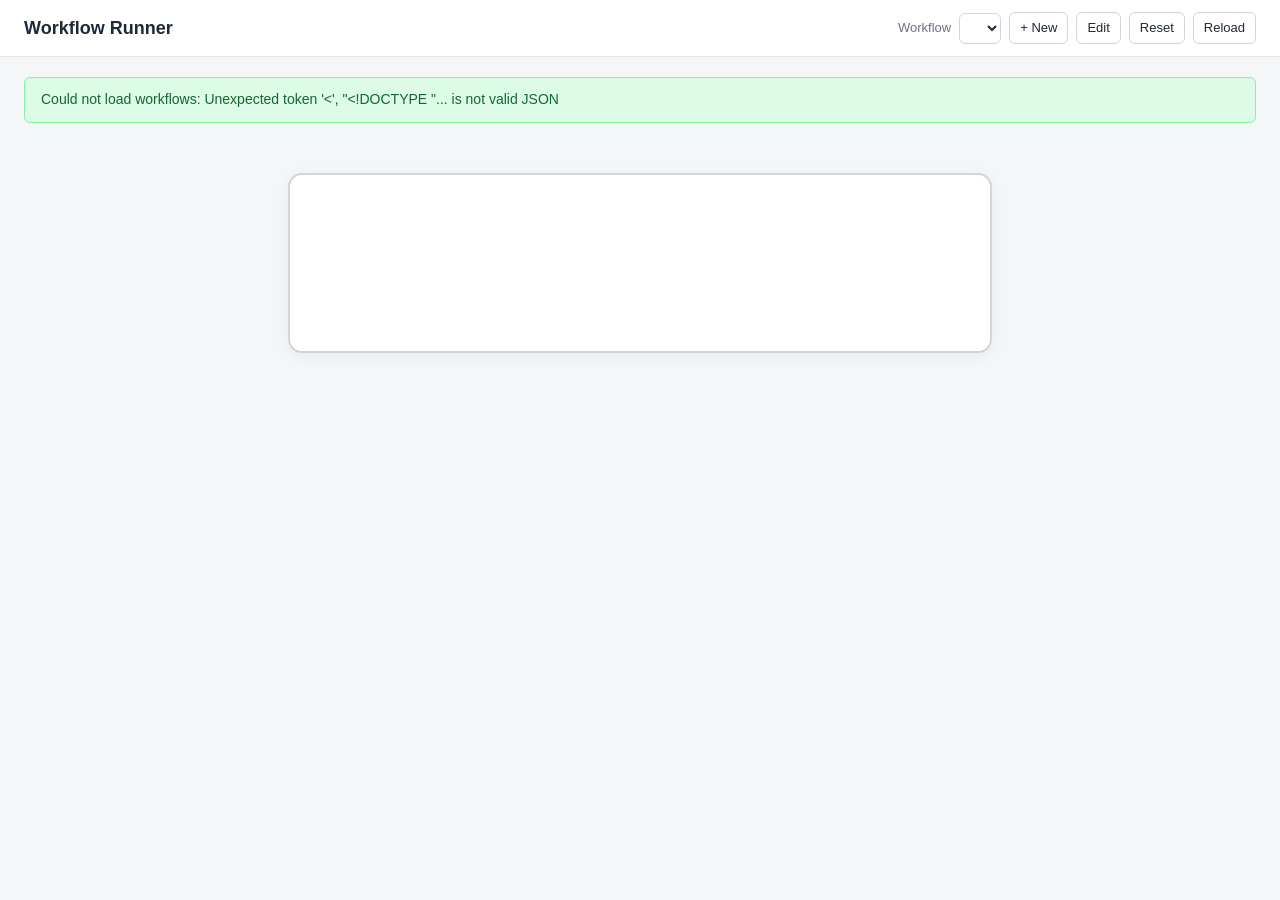
==== public/index.html @ 015e39e6 "Canvas: zoom slider in toolbar Adds a zoom widget to the canvas toolbar: − / slider / + / 100% reset" ====
<!DOCTYPE html>
<html lang="en">
<head>
  <meta charset="UTF-8">
  <meta name="viewport" content="width=device-width, initial-scale=1.0">
  <title>Workflow Runner</title>
  <link rel="stylesheet" href="styles.css">
</head>
<body>
  <header>
    <h1>Workflow Runner</h1>
    <div class="controls">
      <label for="wf-select">Workflow</label>
      <select id="wf-select" aria-label="Select workflow"></select>
      <button id="new-btn"     type="button" title="Create a new blank workflow">+ New</button>
      <button id="edit-btn"    type="button" title="Edit this workflow">Edit</button>
      <button id="reset-btn"   type="button" title="Reset progress for this workflow">Reset</button>
      <button id="reload-btn"  type="button" title="Re-read workflow files from disk">Reload</button>
    </div>
  </header>

  <main>
    <section id="status-bar"   class="status-bar hidden"   role="status"></section>
    <section id="errors-bar"   class="errors-bar hidden"   role="alert"></section>
    <section id="warnings-bar" class="warnings-bar hidden"></section>

    <!-- Run view: single-card "flashcard" UI -->
    <section id="run-view">
      <div class="run-shell">
        <div id="run-title" class="run-title"></div>
        <div id="run-trail" class="run-trail"></div>
        <div id="flashcard" class="flashcard"></div>
        <div id="run-progress" class="run-progress"></div>
      </div>
    </section>

    <!-- Edit view -->
    <section id="edit-view" class="hidden">
      <div class="edit-split">
        <div class="edit-pane">
          <div class="edit-pane-head">
            <strong>Editor</strong>
            <div class="tabs" role="tablist">
              <button id="ed-tab-canvas" type="button" class="tab active" role="tab">Canvas</button>
              <button id="ed-tab-form"   type="button" class="tab"        role="tab">Form</button>
              <button id="ed-tab-json"   type="button" class="tab"        role="tab">Raw JSON</button>
            </div>
          </div>

          <!-- Canvas tab -->
          <div id="ed-canvas" class="ed-canvas">
            <div class="canvas-meta">
              <label class="ed-field">
                <span class="ed-label">ID</span>
                <input id="ed-id-canvas" type="text" autocomplete="off" spellcheck="false" placeholder="my-workflow">
              </label>
              <label class="ed-field">
                <span class="ed-label">Title</span>
                <input id="ed-title-canvas" type="text" autocomplete="off" placeholder="My Workflow">
              </label>
            </div>
            <div class="canvas-toolbar">
              <button class="palette-btn" data-shape="action"  type="button">
                <span class="shape-icon-mini sm-action"></span> Action
              </button>
              <button class="palette-btn" data-shape="decision" type="button">
                <span class="shape-icon-mini sm-decision"></span> Decision
              </button>
              <button class="palette-btn" data-shape="wait" type="button">
                <span class="shape-icon-mini sm-wait"></span> Wait
              </button>
              <span class="toolbar-spacer"></span>
              <span class="toolbar-hint">Drag to move • drag <strong>+</strong> to another shape to connect</span>
              <div class="canvas-zoom">
                <button id="canvas-zoom-out" class="zoom-step" type="button" title="Zoom out">−</button>
                <input id="canvas-zoom" type="range" min="25" max="200" step="5" value="100" aria-label="Zoom">
                <button id="canvas-zoom-in"  class="zoom-step" type="button" title="Zoom in">+</button>
                <button id="canvas-zoom-reset" class="zoom-pct" type="button" title="Reset to 100%">100%</button>
              </div>
            </div>
            <div class="canvas-viewport">
              <svg id="canvas-svg" class="canvas-svg" tabindex="0">
                <defs>
                  <marker id="cv-arrow" markerWidth="10" markerHeight="10" refX="8" refY="3" orient="auto">
                    <path d="M0,0 L0,6 L9,3 z" fill="#6b7280"/>
                  </marker>
                </defs>
              </svg>
            </div>
            <div id="canvas-validation" class="ed-validation canvas-validation"></div>
          </div>

          <!-- Form tab -->
          <div id="ed-form" class="ed-form hidden">
            <div class="ed-meta">
              <label class="ed-field">
                <span class="ed-label">ID</span>
                <input id="ed-id" type="text" autocomplete="off" spellcheck="false" placeholder="my-workflow">
              </label>
              <label class="ed-field">
                <span class="ed-label">Title</span>
                <input id="ed-title" type="text" autocomplete="off" placeholder="My Workflow">
              </label>
            </div>

            <div id="ed-validation" class="ed-validation"></div>

            <ol id="ed-steps" class="ed-steps"></ol>

            <button id="ed-add-step" type="button" class="ed-add-step">+ Add step</button>
          </div>

          <!-- Raw JSON tab -->
          <div id="ed-json" class="ed-json hidden">
            <textarea id="ed-json-text" spellcheck="false" autocomplete="off"></textarea>
            <div id="ed-json-status" class="ed-json-status"></div>
          </div>

          <div class="ed-footer">
            <button id="ed-save"     type="button" class="btn-primary">Save</button>
            <button id="ed-save-as"  type="button">Save as new…</button>
            <button id="ed-cancel"   type="button">Cancel</button>
            <span class="ed-spacer"></span>
            <button id="ed-delete"   type="button" class="btn-danger">Delete workflow</button>
          </div>
        </div>

        <div class="edit-pane preview-pane">
          <div class="edit-pane-head"><strong>Preview</strong></div>
          <div id="preview-canvas-wrap">
            <div id="preview-canvas">
              <svg id="preview-arrows" xmlns="http://www.w3.org/2000/svg">
                <defs>
                  <marker id="pv-arrowhead" markerWidth="10" markerHeight="10" refX="8" refY="3" orient="auto">
                    <path d="M0,0 L0,6 L9,3 z" fill="#6b7280"/>
                  </marker>
                </defs>
              </svg>
              <div id="preview-steps"></div>
              <div id="preview-end-node" class="end-node hidden">END</div>
            </div>
          </div>
          <div id="preview-msg" class="preview-msg hidden"></div>
        </div>
      </div>
    </section>
  </main>

  <script src="validator.js"></script>
  <script src="editor-canvas.js"></script>
  <script src="editor.js"></script>
  <script src="app.js"></script>
</body>
</html>
---- public/styles.css ----
:root {
  --bg: #f5f6f8;
  --panel: #ffffff;
  --text: #1f2937;
  --muted: #6b7280;
  --line: #9ca3af;
  --line-dim: #d1d5db;

  --done: #16a34a;
  --done-bg: #dcfce7;
  --active: #2563eb;
  --active-bg: #dbeafe;
  --waiting: #d97706;
  --waiting-bg: #fef3c7;
  --pending: #e5e7eb;
  --pending-text: #4b5563;
  --skipped: #d1d5db;

  --error: #b91c1c;
  --error-bg: #fee2e2;
  --error-border: #fca5a5;
  --warn: #92400e;
  --warn-bg: #fef3c7;
  --warn-border: #fbbf24;
  --ok: #166534;
  --ok-bg: #dcfce7;
  --ok-border: #86efac;
}

* { box-sizing: border-box; }

html, body { height: 100%; }

body {
  margin: 0;
  font-family: -apple-system, BlinkMacSystemFont, "Segoe UI", Roboto, Helvetica, Arial, sans-serif;
  background: var(--bg);
  color: var(--text);
  font-size: 14px;
  line-height: 1.4;
}

header {
  background: var(--panel);
  border-bottom: 1px solid #e5e7eb;
  padding: 12px 24px;
  display: flex;
  align-items: center;
  gap: 16px;
  position: sticky;
  top: 0;
  z-index: 10;
}

header h1 {
  font-size: 18px;
  margin: 0;
  font-weight: 600;
}

.controls {
  display: flex;
  gap: 8px;
  align-items: center;
  margin-left: auto;
}

.controls label { color: var(--muted); font-size: 13px; }

select, button {
  font: inherit;
  font-size: 13px;
  padding: 6px 10px;
  border: 1px solid #d1d5db;
  border-radius: 6px;
  background: white;
  color: var(--text);
  cursor: pointer;
}

button:hover { background: #f3f4f6; }
button:active { background: #e5e7eb; }

main {
  padding: 20px 24px 40px;
  max-width: 1100px;
  margin: 0 auto;
}

.hidden { display: none !important; }

.status-bar, .errors-bar, .warnings-bar {
  padding: 12px 16px;
  border-radius: 6px;
  margin-bottom: 12px;
  border: 1px solid transparent;
}

.status-bar { background: var(--ok-bg); color: var(--ok); border-color: var(--ok-border); }
.errors-bar { background: var(--error-bg); color: var(--error); border-color: var(--error-border); }
.warnings-bar { background: var(--warn-bg); color: var(--warn); border-color: var(--warn-border); }

.errors-bar strong, .warnings-bar strong, .status-bar strong { font-weight: 600; }
.errors-bar ul, .warnings-bar ul { margin: 6px 0 0 20px; padding: 0; }
.errors-bar li, .warnings-bar li { margin-bottom: 2px; }

.legend {
  display: flex;
  gap: 16px;
  align-items: center;
  font-size: 12px;
  color: var(--muted);
  padding: 0 4px 12px;
}

.legend .dot {
  display: inline-block;
  width: 10px;
  height: 10px;
  border-radius: 50%;
  margin-right: 4px;
  vertical-align: middle;
  border: 2px solid var(--line-dim);
  background: var(--panel);
}
.legend .dot.done    { background: var(--done-bg);    border-color: var(--done);    }
.legend .dot.active  { background: var(--active-bg);  border-color: var(--active);  }
.legend .dot.waiting { background: var(--waiting-bg); border-color: var(--waiting); }
.legend .dot.pending { background: var(--panel);      border-color: var(--pending); }
.legend .dot.skipped { background: var(--panel);      border-color: var(--skipped); opacity: 0.5; }

#canvas-wrap {
  background: var(--panel);
  border: 1px solid #e5e7eb;
  border-radius: 8px;
  padding: 24px;
  overflow: auto;
  min-height: 200px;
}

#canvas {
  position: relative;
  margin: 0 auto;
}

#arrows {
  position: absolute;
  top: 0;
  left: 0;
  width: 100%;
  height: 100%;
  pointer-events: none;
  overflow: visible;
}

#steps {
  position: relative;
}

.step {
  position: absolute;
  width: 320px;
  padding: 12px 14px;
  border-radius: 8px;
  border: 2px solid var(--line-dim);
  background: var(--panel);
  box-shadow: 0 1px 2px rgba(0,0,0,0.04);
  transition: box-shadow 0.15s ease;
}

.step .row-top {
  display: flex;
  align-items: baseline;
  justify-content: space-between;
  gap: 8px;
  margin-bottom: 4px;
}

.step .type-tag {
  font-size: 10.5px;
  text-transform: uppercase;
  letter-spacing: 0.06em;
  color: var(--muted);
  font-weight: 600;
}

.step .id-tag {
  font-size: 11px;
  color: var(--muted);
  font-family: ui-monospace, SFMono-Regular, Menlo, Consolas, monospace;
}

.step .label {
  font-weight: 500;
  color: var(--text);
}

.step.done {
  border-color: var(--done);
  background: var(--done-bg);
}
.step.done .type-tag { color: var(--done); }

.step.active {
  border-color: var(--active);
  background: var(--active-bg);
  box-shadow: 0 0 0 4px rgba(37, 99, 235, 0.18);
}
.step.active .type-tag { color: var(--active); }

.step.waiting {
  border-color: var(--waiting);
  background: var(--waiting-bg);
}
.step.waiting .type-tag { color: var(--waiting); }

.step.pending {
  border-color: var(--pending);
  background: var(--panel);
  color: var(--pending-text);
}
.step.pending .label { color: var(--pending-text); }

.step.skipped {
  border-color: var(--skipped);
  background: var(--panel);
  opacity: 0.55;
}

.step .complete-btn {
  margin-top: 10px;
  width: 100%;
  background: var(--active);
  color: white;
  border: 1px solid var(--active);
  padding: 8px 12px;
  border-radius: 6px;
  font-weight: 500;
  cursor: pointer;
  font-size: 13px;
}
.step .complete-btn:hover { background: #1d4ed8; }

.step .options {
  display: flex;
  flex-direction: column;
  gap: 6px;
  margin-top: 10px;
}

.step .option-btn {
  background: white;
  border: 1px solid var(--active);
  color: var(--active);
  padding: 8px 10px;
  border-radius: 6px;
  font-weight: 500;
  cursor: pointer;
  text-align: left;
  font-size: 13px;
}
.step .option-btn:hover { background: var(--active); color: white; }

.step .choice {
  margin-top: 6px;
  font-size: 13px;
  color: var(--done);
  font-weight: 600;
}

.step .state-text {
  margin-top: 6px;
  font-size: 12px;
  color: var(--muted);
  font-style: italic;
}

#arrows path {
  fill: none;
  stroke-width: 1.75;
}

.arrow-default { stroke: var(--line); }
.arrow-active  { stroke: var(--active); stroke-width: 2.25; }
.arrow-done    { stroke: var(--done); stroke-width: 2; }
.arrow-loop    { stroke: var(--line); stroke-dasharray: 6 4; }
.arrow-skipped { stroke: var(--skipped); }

.arrow-label-bg {
  fill: var(--panel);
  stroke: var(--line-dim);
  stroke-width: 1;
}
.arrow-label-bg.active-label { stroke: var(--active); }
.arrow-label-bg.done-label   { stroke: var(--done);   }

.arrow-label {
  font-size: 11px;
  font-family: inherit;
  fill: var(--text);
  font-weight: 500;
}
.arrow-label.done-label   { fill: var(--done); }
.arrow-label.active-label { fill: var(--active); }
.arrow-label.skipped-label { fill: var(--muted); }

.end-node {
  position: absolute;
  padding: 8px 18px;
  border-radius: 999px;
  border: 2px solid var(--line);
  background: var(--panel);
  font-weight: 600;
  font-size: 12px;
  letter-spacing: 0.08em;
  color: var(--muted);
}

.end-node.reached {
  border-color: var(--done);
  background: var(--done-bg);
  color: var(--done);
}

.complete-banner {
  text-align: center;
  font-size: 15px;
  font-weight: 600;
  color: var(--done);
  padding: 14px;
  margin-top: 16px;
  background: var(--done-bg);
  border: 1px solid var(--ok-border);
  border-radius: 8px;
}

.empty-state {
  padding: 40px;
  text-align: center;
  color: var(--muted);
  font-style: italic;
}

/* ============================================================
   Run view — flashcard
   ============================================================ */
.run-shell {
  max-width: 720px;
  margin: 8px auto 0;
  padding: 0 8px;
}

.run-title {
  text-align: center;
  font-size: 18px;
  font-weight: 600;
  color: var(--text);
  margin-bottom: 12px;
}

.run-trail {
  display: flex;
  gap: 6px;
  align-items: center;
  flex-wrap: wrap;
  margin-bottom: 16px;
  min-height: 22px;
  justify-content: center;
}

.trail-item {
  display: inline-flex;
  align-items: center;
  gap: 4px;
  padding: 3px 10px;
  border-radius: 999px;
  font-size: 11.5px;
  font-weight: 500;
  white-space: nowrap;
  max-width: 240px;
  overflow: hidden;
  text-overflow: ellipsis;
  font-family: ui-monospace, SFMono-Regular, Menlo, Consolas, monospace;
}
.trail-item.done     { background: var(--done-bg);    color: var(--done);    }
.trail-item.wait     { background: var(--waiting-bg); color: var(--waiting); }
.trail-item.current  { background: var(--active-bg);  color: var(--active);  font-weight: 700; }
.trail-arrow         { color: var(--muted); font-size: 10px; }

.flashcard {
  background: var(--panel);
  border: 2px solid var(--line-dim);
  border-radius: 14px;
  padding: 28px 32px;
  box-shadow: 0 4px 16px rgba(0,0,0,0.05);
  min-height: 180px;
}

.flashcard.active {
  border-color: var(--active);
  box-shadow: 0 6px 24px rgba(37,99,235,0.18);
}
.flashcard.complete {
  border-color: var(--done);
  background: linear-gradient(180deg, var(--done-bg) 0%, var(--panel) 80%);
  text-align: center;
}
.flashcard.error {
  border-color: var(--error);
  background: var(--error-bg);
  color: var(--error);
}
.flashcard.empty-card {
  border-style: dashed;
  color: var(--muted);
  text-align: center;
  font-style: italic;
}

.fc-head {
  display: flex;
  align-items: baseline;
  justify-content: space-between;
  gap: 12px;
  margin-bottom: 10px;
}

.fc-type {
  font-size: 11px;
  text-transform: uppercase;
  letter-spacing: 0.08em;
  color: var(--active);
  font-weight: 700;
}
.fc-id {
  font-family: ui-monospace, SFMono-Regular, Menlo, Consolas, monospace;
  font-size: 12px;
  color: var(--muted);
}

.fc-label {
  font-size: 22px;
  font-weight: 500;
  line-height: 1.35;
  color: var(--text);
  margin: 6px 0 20px;
}

.fc-context {
  background: var(--waiting-bg);
  border: 1px solid var(--warn-border);
  border-radius: 8px;
  padding: 10px 14px;
  margin-bottom: 16px;
  font-size: 12.5px;
  color: var(--warn);
}
.fc-context strong { font-weight: 600; }
.fc-context ul { margin: 4px 0 0 18px; padding: 0; }
.fc-context li { margin: 0; }

.fc-complete-btn {
  display: block;
  width: 100%;
  background: var(--active);
  color: white;
  border: 1px solid var(--active);
  padding: 14px 16px;
  border-radius: 10px;
  font-weight: 600;
  font-size: 16px;
  cursor: pointer;
}
.fc-complete-btn:hover { background: #1d4ed8; }

.fc-options {
  display: flex;
  flex-direction: column;
  gap: 10px;
}
.fc-option-btn {
  background: white;
  border: 1.5px solid var(--active);
  color: var(--active);
  padding: 14px 16px;
  border-radius: 10px;
  font-weight: 500;
  font-size: 15px;
  cursor: pointer;
  text-align: left;
  line-height: 1.35;
}
.fc-option-btn:hover { background: var(--active); color: white; }

.fc-complete-title {
  font-size: 26px;
  font-weight: 700;
  color: var(--done);
  margin-bottom: 6px;
}
.fc-complete-sub {
  color: var(--muted);
  font-size: 14px;
}

.run-progress {
  text-align: center;
  color: var(--muted);
  margin-top: 18px;
  font-size: 13px;
}
.run-progress .bar {
  display: inline-block;
  height: 5px;
  width: 220px;
  vertical-align: middle;
  background: #e5e7eb;
  border-radius: 999px;
  margin: 0 8px;
  overflow: hidden;
}
.run-progress .bar > span {
  display: block;
  height: 100%;
  background: var(--done);
  border-radius: 999px;
  transition: width 0.25s ease;
}

/* ============================================================
   Header buttons
   ============================================================ */
button.btn-primary {
  background: var(--active);
  color: white;
  border-color: var(--active);
  font-weight: 600;
}
button.btn-primary:hover { background: #1d4ed8; }

button.btn-danger {
  background: white;
  color: var(--error);
  border-color: var(--error-border);
}
button.btn-danger:hover { background: var(--error-bg); }

/* ============================================================
   Edit view
   ============================================================ */
#edit-view { margin-top: 4px; }

main { max-width: 1500px; }

.edit-split {
  display: grid;
  grid-template-columns: minmax(440px, 1fr) minmax(420px, 1fr);
  gap: 16px;
  align-items: start;
}

.edit-pane {
  background: var(--panel);
  border: 1px solid #e5e7eb;
  border-radius: 8px;
  display: flex;
  flex-direction: column;
  min-height: 200px;
}

.edit-pane-head {
  display: flex;
  align-items: center;
  justify-content: space-between;
  padding: 10px 16px;
  border-bottom: 1px solid #e5e7eb;
  background: #f9fafb;
  border-radius: 8px 8px 0 0;
  font-size: 13px;
}

.tabs { display: flex; gap: 4px; }
.tabs .tab {
  padding: 4px 10px;
  border-radius: 5px;
  border: 1px solid transparent;
  background: transparent;
  color: var(--muted);
  font-size: 12px;
  font-weight: 500;
  cursor: pointer;
}
.tabs .tab:hover { color: var(--text); background: white; }
.tabs .tab.active {
  background: white;
  color: var(--text);
  border-color: #d1d5db;
}

.ed-form {
  padding: 16px;
  display: flex;
  flex-direction: column;
  gap: 12px;
  flex: 1;
}

.ed-meta {
  display: grid;
  grid-template-columns: 1fr 1fr;
  gap: 12px;
}

.ed-field {
  display: flex;
  flex-direction: column;
  gap: 4px;
}
.ed-label {
  font-size: 11px;
  text-transform: uppercase;
  letter-spacing: 0.05em;
  color: var(--muted);
  font-weight: 600;
}

input[type="text"], textarea, .ed-form select {
  font: inherit;
  font-size: 13px;
  padding: 6px 10px;
  border: 1px solid #d1d5db;
  border-radius: 6px;
  background: white;
  color: var(--text);
  width: 100%;
}
input[type="text"]:focus, textarea:focus, .ed-form select:focus {
  outline: none;
  border-color: var(--active);
  box-shadow: 0 0 0 3px rgba(37, 99, 235, 0.15);
}

input.input-error, textarea.input-error {
  border-color: var(--error) !important;
  background: #fef2f2;
}

.ed-validation { /* hidden when empty */ }
.ed-validation:empty { display: none; }
.ed-validation .ed-issue {
  padding: 8px 10px;
  border-radius: 6px;
  font-size: 12.5px;
  margin-bottom: 6px;
}
.ed-validation .ed-issue.error {
  background: var(--error-bg);
  color: var(--error);
  border: 1px solid var(--error-border);
}
.ed-validation .ed-issue.warning {
  background: var(--warn-bg);
  color: var(--warn);
  border: 1px solid var(--warn-border);
}

.ed-steps {
  list-style: none;
  padding: 0;
  margin: 0;
  display: flex;
  flex-direction: column;
  gap: 10px;
  counter-reset: step;
}

.ed-step {
  border: 1px solid #e5e7eb;
  border-radius: 8px;
  padding: 10px 12px;
  background: #f9fafb;
  position: relative;
  counter-increment: step;
}

.ed-step-head {
  display: grid;
  grid-template-columns: auto 1fr 110px auto;
  gap: 8px;
  align-items: center;
  margin-bottom: 8px;
}

.ed-step-num {
  font-size: 11px;
  color: var(--muted);
  font-weight: 700;
  font-family: ui-monospace, SFMono-Regular, Menlo, Consolas, monospace;
  background: white;
  border: 1px solid #e5e7eb;
  padding: 4px 6px;
  border-radius: 5px;
  min-width: 26px;
  text-align: center;
}

.ed-step .ed-step-id {
  font-family: ui-monospace, SFMono-Regular, Menlo, Consolas, monospace;
  font-size: 12.5px;
}

.ed-step-type {
  font: inherit;
  font-size: 12.5px;
  padding: 6px 8px;
  border: 1px solid #d1d5db;
  border-radius: 6px;
  background: white;
}

.ed-step-controls { display: flex; gap: 2px; }
.ed-step-controls button {
  border: 1px solid #d1d5db;
  background: white;
  width: 28px;
  height: 28px;
  border-radius: 5px;
  padding: 0;
  font-size: 13px;
  cursor: pointer;
  color: var(--muted);
}
.ed-step-controls button:hover { color: var(--text); background: #f3f4f6; }
.ed-step-controls button.del:hover { color: var(--error); background: var(--error-bg); border-color: var(--error-border); }
.ed-step-controls button:disabled { opacity: 0.3; cursor: not-allowed; }

.ed-step .ed-step-label-row { display: block; margin-bottom: 8px; }

.ed-step-routing {
  display: flex;
  flex-direction: column;
  gap: 6px;
  background: white;
  border: 1px solid #e5e7eb;
  border-radius: 6px;
  padding: 8px 10px;
}

.ed-routing-label {
  font-size: 11px;
  text-transform: uppercase;
  letter-spacing: 0.05em;
  color: var(--muted);
  font-weight: 600;
}

.ed-next-row {
  display: grid;
  grid-template-columns: auto 1fr;
  gap: 8px;
  align-items: center;
}

.ed-options { display: flex; flex-direction: column; gap: 6px; }
.ed-option {
  display: grid;
  grid-template-columns: 1fr auto 1fr auto;
  gap: 6px;
  align-items: center;
}
.ed-option .ed-arrow { color: var(--muted); font-size: 13px; }
.ed-option .del {
  border: 1px solid #d1d5db;
  background: white;
  width: 26px;
  height: 26px;
  border-radius: 5px;
  padding: 0;
  color: var(--muted);
  cursor: pointer;
}
.ed-option .del:hover { color: var(--error); background: var(--error-bg); border-color: var(--error-border); }

.ed-add-option {
  align-self: flex-start;
  font-size: 12px;
  padding: 4px 10px;
  background: white;
  border: 1px dashed #9ca3af;
  border-radius: 5px;
  color: var(--muted);
  cursor: pointer;
}
.ed-add-option:hover { color: var(--text); border-color: var(--text); }

.ed-add-step {
  align-self: flex-start;
  font-size: 13px;
  padding: 6px 12px;
  background: white;
  border: 1px dashed #9ca3af;
  border-radius: 6px;
  color: var(--muted);
  cursor: pointer;
}
.ed-add-step:hover { color: var(--text); border-color: var(--text); background: #f3f4f6; }

.ed-json {
  padding: 12px;
  display: flex;
  flex-direction: column;
  gap: 8px;
  flex: 1;
}
#ed-json-text {
  flex: 1;
  min-height: 500px;
  font-family: ui-monospace, SFMono-Regular, Menlo, Consolas, monospace;
  font-size: 12.5px;
  line-height: 1.5;
  white-space: pre;
  resize: vertical;
}
.ed-json-status {
  font-size: 12.5px;
  padding: 6px 10px;
  border-radius: 5px;
  background: #f3f4f6;
  color: var(--muted);
}
.ed-json-status.ok { background: var(--ok-bg); color: var(--ok); }
.ed-json-status.err { background: var(--error-bg); color: var(--error); }

.ed-footer {
  display: flex;
  align-items: center;
  gap: 8px;
  padding: 10px 16px;
  border-top: 1px solid #e5e7eb;
  background: #f9fafb;
  border-radius: 0 0 8px 8px;
}
.ed-footer .ed-spacer { flex: 1; }

/* ============================================================
   Canvas editor
   ============================================================ */
.ed-canvas {
  flex: 1;
  display: flex;
  flex-direction: column;
  min-height: 620px;
}
.ed-canvas.hidden { display: none; }

.canvas-meta {
  display: grid;
  grid-template-columns: 1fr 1fr;
  gap: 10px;
  padding: 12px 14px;
  border-bottom: 1px solid #e5e7eb;
}

.canvas-toolbar {
  padding: 8px 12px;
  border-bottom: 1px solid #e5e7eb;
  display: flex;
  gap: 6px;
  align-items: center;
  background: #f9fafb;
}

.palette-btn {
  display: inline-flex;
  align-items: center;
  gap: 6px;
  padding: 5px 10px;
  border: 1px solid #d1d5db;
  background: white;
  border-radius: 6px;
  cursor: pointer;
  font-size: 12.5px;
}
.palette-btn:hover { background: #f3f4f6; }

.shape-icon-mini {
  width: 14px;
  height: 14px;
  display: inline-block;
  background: #d1d5db;
  border: 1.5px solid #6b7280;
  box-sizing: border-box;
}
.shape-icon-mini.sm-action   { border-radius: 3px; background: #dbeafe; border-color: #2563eb; }
.shape-icon-mini.sm-decision { border-radius: 50%; background: #fef3c7; border-color: #d97706; }
.shape-icon-mini.sm-wait     { transform: rotate(45deg); background: #f3e8ff; border-color: #7c3aed; }

.toolbar-spacer { flex: 1; }
.toolbar-hint   { font-size: 11.5px; color: var(--muted); }

.canvas-viewport {
  flex: 1;
  overflow: auto;
  background: #fafbfc;
  min-height: 560px;
  position: relative;
}

.canvas-svg {
  display: block;
  background:
    linear-gradient(to right, #eef0f3 1px, transparent 1px) 0 0 / 24px 24px,
    linear-gradient(to bottom, #eef0f3 1px, transparent 1px) 0 0 / 24px 24px,
    #fafbfc;
  cursor: default;
  outline: none;
  user-select: none;
  /* width and height are set in JS as world-w * zoom / world-h * zoom so the
     viewport scrolls when content exceeds the visible area. */
}

.canvas-zoom {
  display: inline-flex;
  align-items: center;
  gap: 4px;
  padding-left: 10px;
  border-left: 1px solid #e5e7eb;
}
.canvas-zoom input[type="range"] {
  width: 110px;
  cursor: pointer;
  accent-color: var(--active);
}
.canvas-zoom .zoom-step,
.canvas-zoom .zoom-pct {
  padding: 3px 8px;
  border: 1px solid #d1d5db;
  background: white;
  border-radius: 5px;
  cursor: pointer;
  font-size: 12px;
  font-family: ui-monospace, SFMono-Regular, Menlo, Consolas, monospace;
  line-height: 1;
  min-width: 26px;
}
.canvas-zoom .zoom-step:hover,
.canvas-zoom .zoom-pct:hover { background: #f3f4f6; }
.canvas-zoom .zoom-pct { min-width: 48px; }

.canvas-svg .node-shape {
  fill: white;
  stroke: #9ca3af;
  stroke-width: 2;
}
.canvas-svg .node-group { cursor: grab; }
.canvas-svg .node-group.dragging { cursor: grabbing; }
.canvas-svg .node-group.selected .node-shape {
  stroke: var(--active);
  stroke-width: 3;
  filter: drop-shadow(0 0 6px rgba(37, 99, 235, 0.3));
}
.canvas-svg .node-shape.action   { fill: #dbeafe; stroke: #2563eb; }
.canvas-svg .node-shape.decision { fill: #fef3c7; stroke: #d97706; }
.canvas-svg .node-shape.wait     { fill: #f3e8ff; stroke: #7c3aed; }

.canvas-svg .node-id {
  font-family: ui-monospace, SFMono-Regular, Menlo, Consolas, monospace;
  font-size: 10.5px;
  fill: var(--muted);
  pointer-events: none;
}
.canvas-svg .node-label {
  font-size: 12px;
  fill: var(--text);
  font-weight: 500;
  pointer-events: none;
}
.canvas-svg .node-type-tag {
  font-size: 9px;
  font-weight: 700;
  letter-spacing: 0.08em;
  fill: var(--muted);
  text-transform: uppercase;
  pointer-events: none;
}

.canvas-svg .conn-handle {
  fill: white;
  stroke: var(--active);
  stroke-width: 1.5;
  cursor: crosshair;
  opacity: 0;
  transition: opacity 0.12s;
}
.canvas-svg .node-group:hover .conn-handle,
.canvas-svg .node-group.selected .conn-handle { opacity: 1; }
.canvas-svg .conn-handle:hover { fill: var(--active); }

.canvas-svg .conn-handle-text {
  fill: var(--active);
  font-size: 12px;
  font-weight: 700;
  text-anchor: middle;
  pointer-events: none;
  opacity: 0;
  transition: opacity 0.12s;
}
.canvas-svg .node-group:hover .conn-handle-text,
.canvas-svg .node-group.selected .conn-handle-text { opacity: 1; }
.canvas-svg .conn-handle:hover + .conn-handle-text,
.canvas-svg .node-group .conn-handle:hover ~ .conn-handle-text { fill: white; }

.canvas-svg .delete-handle {
  fill: white;
  stroke: var(--error);
  stroke-width: 1.5;
  cursor: pointer;
  opacity: 0;
}
.canvas-svg .delete-handle:hover { fill: var(--error); }
.canvas-svg .node-group:hover .delete-handle,
.canvas-svg .node-group.selected .delete-handle { opacity: 1; }

.canvas-svg .delete-handle-text {
  fill: var(--error);
  font-size: 12px;
  font-weight: 700;
  text-anchor: middle;
  pointer-events: none;
  opacity: 0;
}
.canvas-svg .node-group:hover .delete-handle-text,
.canvas-svg .node-group.selected .delete-handle-text { opacity: 1; }

.canvas-svg .edge-path {
  fill: none;
  stroke: #6b7280;
  stroke-width: 1.8;
  cursor: pointer;
}
.canvas-svg .edge-hit {
  fill: none;
  stroke: transparent;
  stroke-width: 14;
  cursor: pointer;
}
.canvas-svg .edge-group.selected .edge-path { stroke: var(--active); stroke-width: 2.5; }
.canvas-svg .edge-group:hover .edge-path { stroke: var(--active); }

.canvas-svg .edge-arrowhead {
  fill: #6b7280;
  stroke: none;
  pointer-events: none;
}
.canvas-svg .edge-group.selected .edge-arrowhead,
.canvas-svg .edge-group:hover .edge-arrowhead { fill: var(--active); }

.canvas-svg .edge-endpoint {
  fill: white;
  stroke: #6b7280;
  stroke-width: 2;
  pointer-events: none;
}
.canvas-svg .edge-group.selected .edge-endpoint,
.canvas-svg .edge-group:hover .edge-endpoint { stroke: var(--active); }

.canvas-svg .edge-temp {
  fill: none;
  stroke: var(--active);
  stroke-width: 1.8;
  stroke-dasharray: 6 4;
  pointer-events: none;
}
.canvas-svg .edge-temp-group .edge-arrowhead { fill: var(--active); }
.canvas-svg .edge-temp-group .edge-endpoint  { fill: white; stroke: var(--active); }

.canvas-svg .edge-label-bg {
  fill: white;
  stroke: #d1d5db;
  cursor: pointer;
}
.canvas-svg .edge-group.selected .edge-label-bg { stroke: var(--active); }
.canvas-svg .edge-label-text {
  font-size: 11px;
  fill: var(--text);
  cursor: pointer;
  text-anchor: middle;
  user-select: none;
}

.canvas-svg .end-node-shape {
  fill: white;
  stroke: #16a34a;
  stroke-width: 2;
}
.canvas-svg .end-node-text {
  font-size: 12px;
  fill: #16a34a;
  font-weight: 700;
  letter-spacing: 0.12em;
  text-anchor: middle;
  pointer-events: none;
}

.canvas-validation {
  padding: 8px 12px;
  border-top: 1px solid #e5e7eb;
  background: #f9fafb;
  max-height: 140px;
  overflow: auto;
}
.canvas-validation:empty { display: none; }

/* Floating in-place editor for shape label / edge label */
.canvas-inline-edit {
  position: absolute;
  z-index: 50;
  background: white;
  border: 2px solid var(--active);
  border-radius: 6px;
  padding: 6px 8px;
  font-size: 13px;
  box-shadow: 0 4px 14px rgba(0,0,0,0.15);
  min-width: 200px;
}

/* When the canvas tab is active, hide the preview pane and let the editor pane span the row. */
.edit-split.canvas-only { grid-template-columns: 1fr; }
.edit-split.canvas-only .preview-pane { display: none; }

/* ============================================================
   Preview pane
   ============================================================ */
.preview-pane { min-height: 400px; }

#preview-canvas-wrap {
  padding: 16px;
  overflow: auto;
  flex: 1;
  max-height: 700px;
}

#preview-canvas {
  position: relative;
  margin: 0 auto;
}

#preview-arrows {
  position: absolute;
  top: 0; left: 0;
  width: 100%;
  height: 100%;
  pointer-events: none;
  overflow: visible;
}

#preview-arrows path { fill: none; stroke-width: 1.75; }

.preview-msg {
  padding: 24px;
  text-align: center;
  color: var(--error);
  font-size: 13px;
  background: var(--error-bg);
  border-top: 1px solid var(--error-border);
  border-radius: 0 0 8px 8px;
}

/* Preview-mode steps look like Run-mode steps but stay non-interactive. */
#preview-steps .step button { pointer-events: none; opacity: 0.7; }

/* While editing, hide the run view but keep the legend visible. */
body.editing .legend { display: none; }
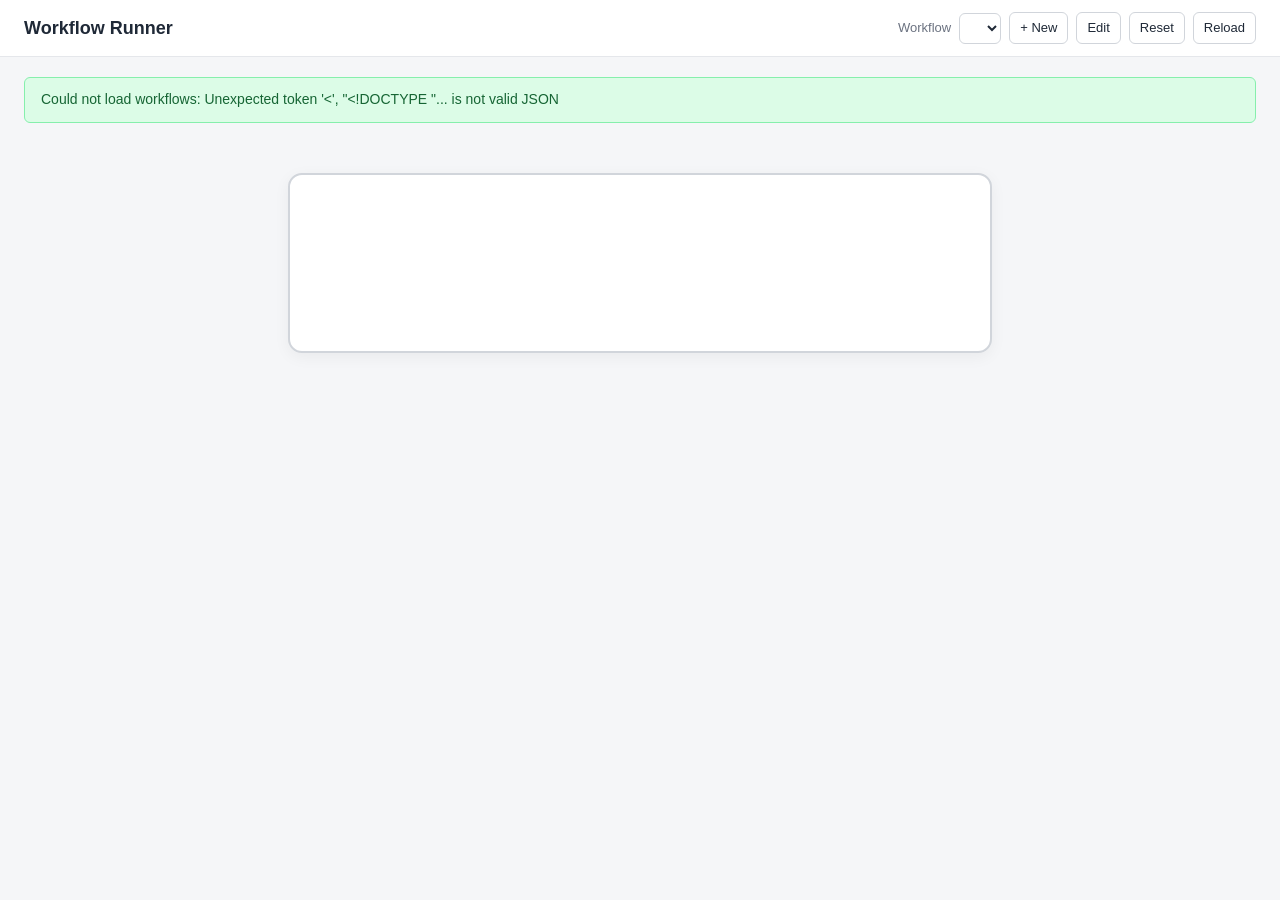
==== commit 1d57c5ee: "Editor: close buttons on both panes Adds an X button to the header of each editor pane.  - Editor pa" ====
--- a/public/index.html
+++ b/public/index.html
@@ -45,6 +45,8 @@
               <button id="ed-tab-form"   type="button" class="tab"        role="tab">Form</button>
               <button id="ed-tab-json"   type="button" class="tab"        role="tab">Raw JSON</button>
             </div>
+            <button id="ed-show-preview" type="button" class="pane-show hidden" title="Show preview pane">Show preview ▸</button>
+            <button id="ed-close-editor" type="button" class="pane-close" title="Close editor (Esc)" aria-label="Close editor">✕</button>
           </div>
 
           <!-- Canvas tab -->
@@ -70,7 +72,7 @@
                 <span class="shape-icon-mini sm-wait"></span> Wait
               </button>
               <span class="toolbar-spacer"></span>
-              <span class="toolbar-hint">Drag to move • drag <strong>+</strong> to another shape to connect</span>
+              <span class="toolbar-hint">Drag to move • <strong>+</strong> connects • <strong>⋯</strong> edits • <strong>✕</strong> deletes</span>
               <div class="canvas-zoom">
                 <button id="canvas-zoom-out" class="zoom-step" type="button" title="Zoom out">−</button>
                 <input id="canvas-zoom" type="range" min="25" max="200" step="5" value="100" aria-label="Zoom">
@@ -126,7 +128,10 @@
         </div>
 
         <div class="edit-pane preview-pane">
-          <div class="edit-pane-head"><strong>Preview</strong></div>
+          <div class="edit-pane-head">
+            <strong>Preview</strong>
+            <button id="ed-close-preview" type="button" class="pane-close" title="Hide preview pane" aria-label="Hide preview pane">✕</button>
+          </div>
           <div id="preview-canvas-wrap">
             <div id="preview-canvas">
               <svg id="preview-arrows" xmlns="http://www.w3.org/2000/svg">
--- a/public/styles.css
+++ b/public/styles.css
@@ -571,13 +571,46 @@
 .edit-pane-head {
   display: flex;
   align-items: center;
-  justify-content: space-between;
+  gap: 10px;
   padding: 10px 16px;
   border-bottom: 1px solid #e5e7eb;
   background: #f9fafb;
   border-radius: 8px 8px 0 0;
   font-size: 13px;
 }
+.edit-pane-head > strong { flex: 0 0 auto; }
+.edit-pane-head .tabs    { margin-left: auto; }
+
+.pane-close {
+  font-family: inherit;
+  font-size: 14px;
+  line-height: 1;
+  width: 26px;
+  height: 26px;
+  padding: 0;
+  border: 1px solid #d1d5db;
+  background: white;
+  border-radius: 6px;
+  cursor: pointer;
+  color: var(--muted);
+}
+.pane-close:hover {
+  background: var(--error-bg);
+  border-color: var(--error-border);
+  color: var(--error);
+}
+
+.pane-show {
+  font: inherit;
+  font-size: 12px;
+  padding: 4px 10px;
+  border: 1px solid #d1d5db;
+  background: white;
+  border-radius: 6px;
+  color: var(--active);
+  cursor: pointer;
+}
+.pane-show:hover { background: var(--active-bg); border-color: var(--active); }
 
 .tabs { display: flex; gap: 4px; }
 .tabs .tab {
@@ -1032,6 +1065,31 @@
 .canvas-svg .node-group:hover .delete-handle-text,
 .canvas-svg .node-group.selected .delete-handle-text { opacity: 1; }
 
+/* Edit label "⋯" handle, sits just below the delete "✕" handle. */
+.canvas-svg .edit-handle {
+  fill: white;
+  stroke: var(--active);
+  stroke-width: 1.5;
+  cursor: pointer;
+  opacity: 0;
+}
+.canvas-svg .edit-handle:hover { fill: var(--active); }
+.canvas-svg .node-group:hover .edit-handle,
+.canvas-svg .node-group.selected .edit-handle { opacity: 1; }
+
+.canvas-svg .edit-handle-text {
+  fill: var(--active);
+  font-size: 14px;
+  font-weight: 700;
+  text-anchor: middle;
+  pointer-events: none;
+  opacity: 0;
+}
+.canvas-svg .node-group:hover .edit-handle-text,
+.canvas-svg .node-group.selected .edit-handle-text { opacity: 1; }
+.canvas-svg .edit-handle:hover + .edit-handle-text,
+.canvas-svg .node-group .edit-handle:hover ~ .edit-handle-text { fill: white; }
+
 .canvas-svg .edge-path {
   fill: none;
   stroke: #6b7280;
@@ -1121,7 +1179,8 @@
   padding: 6px 8px;
   font-size: 13px;
   box-shadow: 0 4px 14px rgba(0,0,0,0.15);
-  min-width: 200px;
+  width: 360px;
+  max-width: 50vw;
 }
 
 /* When the canvas tab is active, hide the preview pane and let the editor pane span the row. */
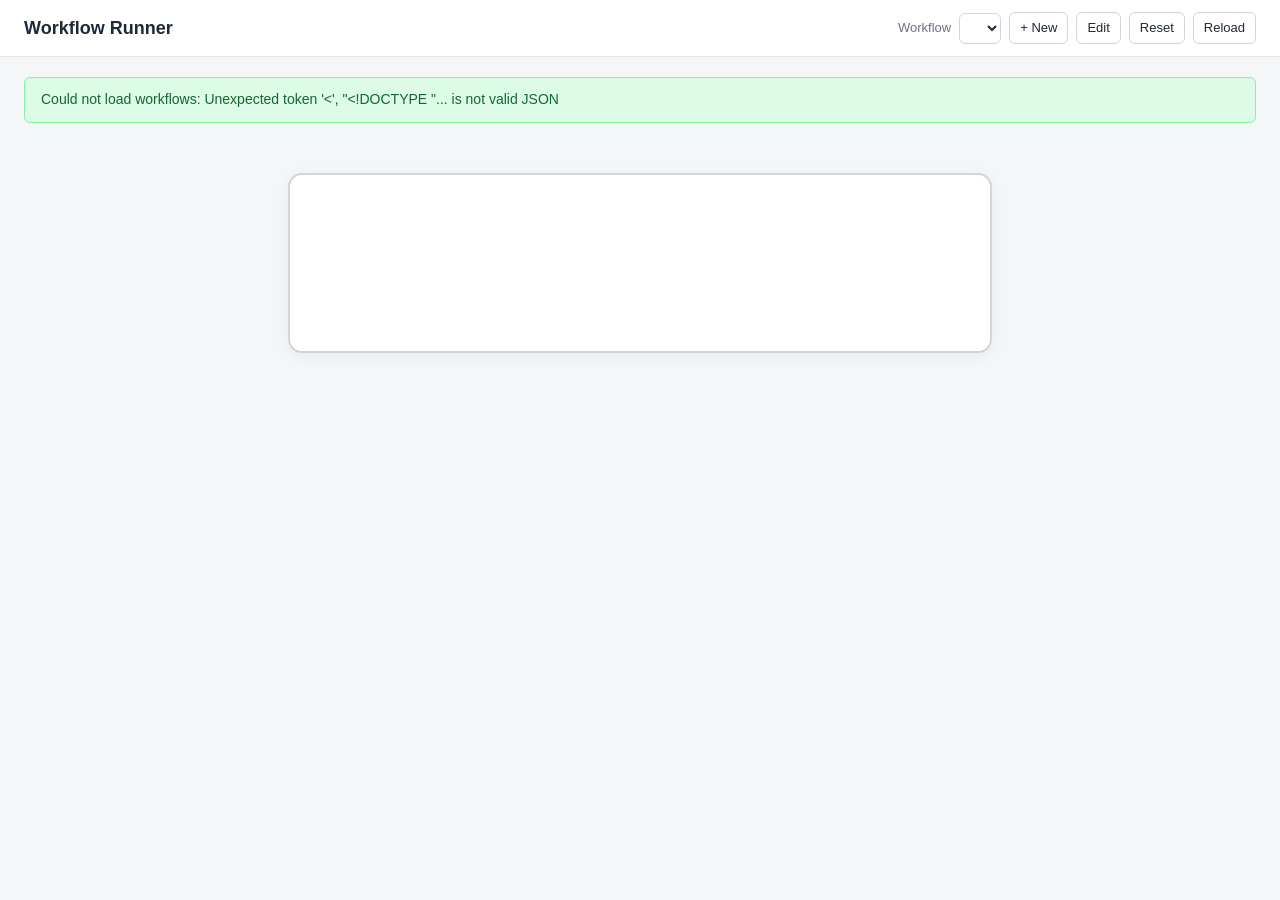
==== commit 95d96a22: "Editor: explicit Save feedback; keep editor open on Save Previously, clicking Save persisted to disk" ====
--- a/public/index.html
+++ b/public/index.html
@@ -120,8 +120,10 @@
 
           <div class="ed-footer">
             <button id="ed-save"     type="button" class="btn-primary">Save</button>
+            <button id="ed-save-close" type="button" class="btn-primary-outline">Save &amp; close</button>
             <button id="ed-save-as"  type="button">Save as new…</button>
             <button id="ed-cancel"   type="button">Cancel</button>
+            <span id="ed-save-status" class="ed-save-status hidden"></span>
             <span class="ed-spacer"></span>
             <button id="ed-delete"   type="button" class="btn-danger">Delete workflow</button>
           </div>
--- a/public/styles.css
+++ b/public/styles.css
@@ -545,6 +545,30 @@
 }
 button.btn-danger:hover { background: var(--error-bg); }
 
+button.btn-primary-outline {
+  background: white;
+  color: var(--active);
+  border-color: var(--active);
+  font-weight: 600;
+}
+button.btn-primary-outline:hover { background: var(--active-bg); }
+
+.ed-save-status {
+  font-size: 12.5px;
+  padding: 4px 10px;
+  border-radius: 5px;
+  background: var(--ok-bg);
+  color: var(--ok);
+  border: 1px solid var(--ok-border);
+  transition: opacity 0.2s;
+  font-weight: 500;
+}
+.ed-save-status.err {
+  background: var(--error-bg);
+  color: var(--error);
+  border-color: var(--error-border);
+}
+
 /* ============================================================
    Edit view
    ============================================================ */
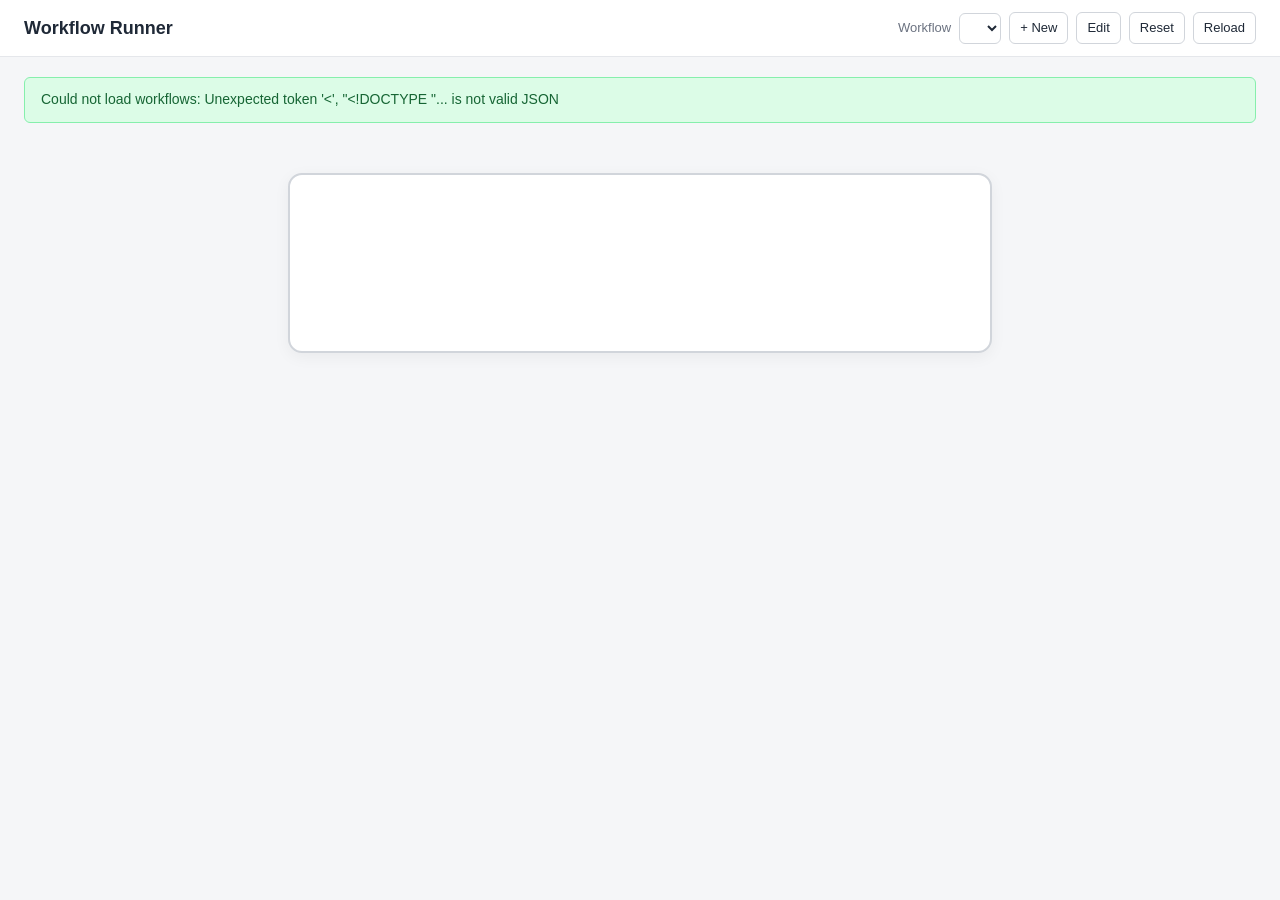
==== commit 68675500: "Canvas: fix + handle dropping and add visible edge delete Two issues uncovered after the endpoint-dr" ====
--- a/public/index.html
+++ b/public/index.html
@@ -72,7 +72,7 @@
                 <span class="shape-icon-mini sm-wait"></span> Wait
               </button>
               <span class="toolbar-spacer"></span>
-              <span class="toolbar-hint">Drag to move • <strong>+</strong> connects • <strong>⋯</strong> edits • <strong>✕</strong> deletes</span>
+              <span class="toolbar-hint">Drag to move • <strong>+</strong> connects • <strong>⋯</strong> edits • <strong>✕</strong> deletes • click a line to select then <strong>✕</strong> to remove</span>
               <div class="canvas-zoom">
                 <button id="canvas-zoom-out" class="zoom-step" type="button" title="Zoom out">−</button>
                 <input id="canvas-zoom" type="range" min="25" max="200" step="5" value="100" aria-label="Zoom">
--- a/public/styles.css
+++ b/public/styles.css
@@ -1141,10 +1141,15 @@
   fill: white;
   stroke: #6b7280;
   stroke-width: 2;
-  pointer-events: none;
+  cursor: grab;
+}
+.canvas-svg .edge-endpoint:hover {
+  stroke: var(--active);
+  stroke-width: 2.5;
 }
 .canvas-svg .edge-group.selected .edge-endpoint,
 .canvas-svg .edge-group:hover .edge-endpoint { stroke: var(--active); }
+.canvas-svg.dragging-endpoint .edge-endpoint { cursor: grabbing; }
 
 .canvas-svg .edge-temp {
   fill: none;
@@ -1155,6 +1160,27 @@
 }
 .canvas-svg .edge-temp-group .edge-arrowhead { fill: var(--active); }
 .canvas-svg .edge-temp-group .edge-endpoint  { fill: white; stroke: var(--active); }
+/* CRITICAL: temp-edge decorations must not intercept the drop. The endpoint
+   dot would otherwise sit under the cursor and steal the mouseup that's
+   supposed to land on the target shape. */
+.canvas-svg .edge-temp-group * { pointer-events: none; }
+
+/* Delete button for a selected edge — appears next to the edge midpoint. */
+.canvas-svg .edge-delete-btn {
+  fill: white;
+  stroke: var(--error);
+  stroke-width: 1.5;
+  cursor: pointer;
+}
+.canvas-svg .edge-delete-btn:hover { fill: var(--error); }
+.canvas-svg .edge-delete-btn-text {
+  fill: var(--error);
+  font-size: 13px;
+  font-weight: 700;
+  text-anchor: middle;
+  pointer-events: none;
+}
+.canvas-svg .edge-delete-btn:hover ~ .edge-delete-btn-text { fill: white; }
 
 .canvas-svg .edge-label-bg {
   fill: white;
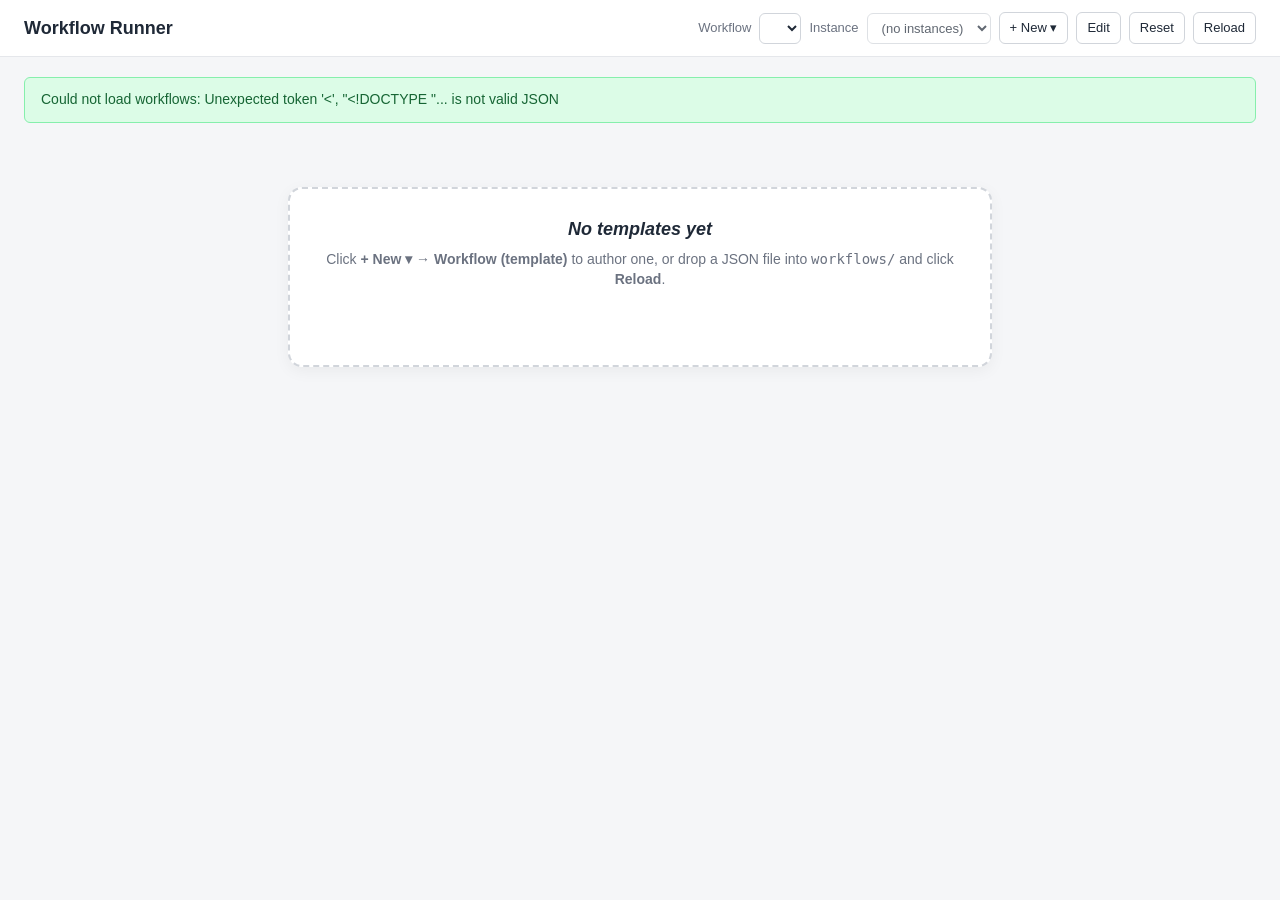
==== commit a6bc02aa: "Templates and instances: separate authoring from running Workflows now act as templates. The clickin" ====
--- a/public/index.html
+++ b/public/index.html
@@ -11,10 +11,18 @@
     <h1>Workflow Runner</h1>
     <div class="controls">
       <label for="wf-select">Workflow</label>
-      <select id="wf-select" aria-label="Select workflow"></select>
-      <button id="new-btn"     type="button" title="Create a new blank workflow">+ New</button>
-      <button id="edit-btn"    type="button" title="Edit this workflow">Edit</button>
-      <button id="reset-btn"   type="button" title="Reset progress for this workflow">Reset</button>
+      <select id="wf-select" aria-label="Select workflow template"></select>
+      <label for="instance-select">Instance</label>
+      <select id="instance-select" aria-label="Select instance"></select>
+      <span class="new-dropdown">
+        <button id="new-btn" type="button" aria-haspopup="true" aria-expanded="false" title="Create a new template or instance">+ New ▾</button>
+        <div id="new-menu" class="dropdown-menu hidden" role="menu">
+          <button type="button" data-new="workflow" role="menuitem">Workflow (template)</button>
+          <button type="button" data-new="instance" role="menuitem">Instance</button>
+        </div>
+      </span>
+      <button id="edit-btn"    type="button" title="Edit the selected template">Edit</button>
+      <button id="reset-btn"   type="button" title="Reset progress on the open instance">Reset</button>
       <button id="reload-btn"  type="button" title="Re-read workflow files from disk">Reload</button>
     </div>
   </header>
@@ -24,15 +32,45 @@
     <section id="errors-bar"   class="errors-bar hidden"   role="alert"></section>
     <section id="warnings-bar" class="warnings-bar hidden"></section>
 
-    <!-- Run view: single-card "flashcard" UI -->
+    <!-- Run view: single-card "flashcard" UI for the open INSTANCE -->
     <section id="run-view">
       <div class="run-shell">
-        <div id="run-title" class="run-title"></div>
+        <div class="run-header">
+          <div class="run-titles">
+            <div id="run-title" class="run-title"></div>
+            <div id="run-subtitle" class="run-subtitle"></div>
+          </div>
+          <div class="run-actions">
+            <button id="rename-btn" type="button" class="ghost-btn hidden" title="Rename this instance">Rename</button>
+            <button id="delete-btn" type="button" class="ghost-btn-danger hidden" title="Delete this instance">Delete instance</button>
+          </div>
+        </div>
         <div id="run-trail" class="run-trail"></div>
         <div id="flashcard" class="flashcard"></div>
         <div id="run-progress" class="run-progress"></div>
       </div>
     </section>
+
+    <!-- New-instance modal -->
+    <div id="new-instance-modal" class="modal hidden" role="dialog" aria-labelledby="ni-heading">
+      <div class="modal-backdrop"></div>
+      <div class="modal-panel">
+        <h3 id="ni-heading">Create a new instance</h3>
+        <div class="modal-field">
+          <label for="ni-template">1. Which workflow would you like to use?</label>
+          <select id="ni-template"></select>
+          <div id="ni-template-warn" class="modal-warn hidden"></div>
+        </div>
+        <div class="modal-field">
+          <label for="ni-title">2. What would you like this instance to be titled?</label>
+          <input id="ni-title" type="text" placeholder="e.g. DLT-Longbridge Renewal" autocomplete="off">
+        </div>
+        <div class="modal-actions">
+          <button id="ni-cancel" type="button">Cancel</button>
+          <button id="ni-create" type="button" class="btn-primary">Create instance</button>
+        </div>
+      </div>
+    </div>
 
     <!-- Edit view -->
     <section id="edit-view" class="hidden">
@@ -45,7 +83,6 @@
               <button id="ed-tab-form"   type="button" class="tab"        role="tab">Form</button>
               <button id="ed-tab-json"   type="button" class="tab"        role="tab">Raw JSON</button>
             </div>
-            <button id="ed-show-preview" type="button" class="pane-show hidden" title="Show preview pane">Show preview ▸</button>
             <button id="ed-close-editor" type="button" class="pane-close" title="Close editor (Esc)" aria-label="Close editor">✕</button>
           </div>
 
@@ -129,31 +166,12 @@
           </div>
         </div>
 
-        <div class="edit-pane preview-pane">
-          <div class="edit-pane-head">
-            <strong>Preview</strong>
-            <button id="ed-close-preview" type="button" class="pane-close" title="Hide preview pane" aria-label="Hide preview pane">✕</button>
-          </div>
-          <div id="preview-canvas-wrap">
-            <div id="preview-canvas">
-              <svg id="preview-arrows" xmlns="http://www.w3.org/2000/svg">
-                <defs>
-                  <marker id="pv-arrowhead" markerWidth="10" markerHeight="10" refX="8" refY="3" orient="auto">
-                    <path d="M0,0 L0,6 L9,3 z" fill="#6b7280"/>
-                  </marker>
-                </defs>
-              </svg>
-              <div id="preview-steps"></div>
-              <div id="preview-end-node" class="end-node hidden">END</div>
-            </div>
-          </div>
-          <div id="preview-msg" class="preview-msg hidden"></div>
-        </div>
       </div>
     </section>
   </main>
 
   <script src="validator.js"></script>
+  <script src="instances.js"></script>
   <script src="editor-canvas.js"></script>
   <script src="editor.js"></script>
   <script src="app.js"></script>
--- a/public/styles.css
+++ b/public/styles.css
@@ -342,6 +342,95 @@
 }
 
 /* ============================================================
+   "+ New" dropdown menu
+   ============================================================ */
+.new-dropdown { position: relative; display: inline-block; }
+.dropdown-menu {
+  position: absolute;
+  top: calc(100% + 4px);
+  right: 0;
+  min-width: 200px;
+  background: white;
+  border: 1px solid #d1d5db;
+  border-radius: 6px;
+  box-shadow: 0 6px 20px rgba(0,0,0,0.12);
+  padding: 4px;
+  z-index: 200;
+}
+.dropdown-menu button {
+  display: block;
+  width: 100%;
+  text-align: left;
+  border: none;
+  background: transparent;
+  padding: 7px 10px;
+  border-radius: 4px;
+  cursor: pointer;
+  font-size: 13px;
+}
+.dropdown-menu button:hover { background: #f3f4f6; }
+
+/* ============================================================
+   Modal (new-instance dialog)
+   ============================================================ */
+.modal { position: fixed; inset: 0; z-index: 1000; }
+.modal.hidden { display: none; }
+.modal-backdrop {
+  position: absolute; inset: 0;
+  background: rgba(15, 23, 42, 0.4);
+  backdrop-filter: blur(2px);
+}
+.modal-panel {
+  position: relative;
+  max-width: 480px;
+  margin: 100px auto 0;
+  background: white;
+  border-radius: 12px;
+  padding: 22px 24px;
+  box-shadow: 0 20px 50px rgba(0,0,0,0.25);
+}
+.modal-panel h3 { margin: 0 0 16px; font-size: 16px; font-weight: 600; }
+.modal-field { margin-bottom: 16px; }
+.modal-field label {
+  display: block;
+  font-size: 13px;
+  color: var(--text);
+  margin-bottom: 6px;
+  font-weight: 500;
+}
+.modal-field input,
+.modal-field select {
+  width: 100%;
+  font: inherit;
+  font-size: 14px;
+  padding: 8px 10px;
+  border: 1px solid #d1d5db;
+  border-radius: 6px;
+  background: white;
+}
+.modal-field input:focus,
+.modal-field select:focus {
+  outline: none;
+  border-color: var(--active);
+  box-shadow: 0 0 0 3px rgba(37, 99, 235, 0.15);
+}
+.modal-actions {
+  display: flex;
+  justify-content: flex-end;
+  gap: 8px;
+  margin-top: 16px;
+}
+.modal-warn {
+  margin-top: 6px;
+  padding: 6px 10px;
+  background: var(--warn-bg);
+  color: var(--warn);
+  border-radius: 5px;
+  font-size: 12.5px;
+  border: 1px solid var(--warn-border);
+}
+
+/* ============================================================
    Run view — flashcard
    ============================================================ */
 .run-shell {
@@ -350,13 +439,80 @@
   padding: 0 8px;
 }
 
+.run-header {
+  display: flex;
+  align-items: flex-start;
+  justify-content: space-between;
+  gap: 12px;
+  margin-bottom: 14px;
+}
+.run-titles { flex: 1; text-align: center; }
+
 .run-title {
-  text-align: center;
-  font-size: 18px;
-  font-weight: 600;
+  font-size: 20px;
+  font-weight: 700;
   color: var(--text);
-  margin-bottom: 12px;
-}
+  line-height: 1.2;
+}
+.run-title:empty { display: none; }
+
+.run-subtitle {
+  font-size: 12.5px;
+  color: var(--muted);
+  margin-top: 2px;
+  font-style: italic;
+}
+.run-subtitle:empty { display: none; }
+
+.run-actions { display: flex; gap: 6px; align-items: center; }
+
+.ghost-btn,
+.ghost-btn-danger {
+  font: inherit;
+  font-size: 12px;
+  padding: 5px 10px;
+  border: 1px solid #d1d5db;
+  background: white;
+  border-radius: 5px;
+  cursor: pointer;
+  color: var(--muted);
+}
+.ghost-btn:hover { color: var(--text); background: #f3f4f6; }
+.ghost-btn-danger { border-color: var(--error-border); color: var(--error); }
+.ghost-btn-danger:hover { background: var(--error-bg); }
+
+/* End-of-instance confirm box (inside the flashcard.complete card) */
+.end-confirm {
+  margin-top: 18px;
+  padding: 14px 16px;
+  background: white;
+  border: 1px solid #d1d5db;
+  border-radius: 8px;
+  text-align: left;
+}
+.end-confirm-msg { font-weight: 500; margin-bottom: 12px; }
+.end-confirm-buttons { display: flex; gap: 8px; flex-wrap: wrap; }
+.end-confirm-buttons button { padding: 8px 14px; border-radius: 6px; font-size: 13px; cursor: pointer; border: 1px solid; }
+.end-confirm-buttons .yes { background: var(--error); color: white; border-color: var(--error); }
+.end-confirm-buttons .yes:hover { background: #991b1b; }
+.end-confirm-buttons .no  { background: white; color: var(--text); border-color: #d1d5db; }
+.end-confirm-buttons .no:hover { background: #f3f4f6; }
+
+/* Completed-acknowledged actions */
+.fc-completed-actions { display: flex; flex-direction: column; gap: 8px; margin-top: 18px; align-items: center; }
+.fc-completed-actions button { padding: 10px 18px; border-radius: 8px; cursor: pointer; font-size: 14px; font-weight: 500; }
+.fc-completed-actions .restart { background: white; color: var(--done); border: 1.5px solid var(--done); }
+.fc-completed-actions .restart:hover { background: var(--done-bg); }
+.fc-completed-actions .delete-link {
+  background: transparent;
+  color: var(--muted);
+  border: none;
+  font-size: 12px;
+  text-decoration: underline;
+  cursor: pointer;
+  padding: 4px 8px;
+}
+.fc-completed-actions .delete-link:hover { color: var(--error); }
 
 .run-trail {
   display: flex;
@@ -578,7 +734,7 @@
 
 .edit-split {
   display: grid;
-  grid-template-columns: minmax(440px, 1fr) minmax(420px, 1fr);
+  grid-template-columns: 1fr;
   gap: 16px;
   align-items: start;
 }
@@ -624,17 +780,6 @@
   color: var(--error);
 }
 
-.pane-show {
-  font: inherit;
-  font-size: 12px;
-  padding: 4px 10px;
-  border: 1px solid #d1d5db;
-  background: white;
-  border-radius: 6px;
-  color: var(--active);
-  cursor: pointer;
-}
-.pane-show:hover { background: var(--active-bg); border-color: var(--active); }
 
 .tabs { display: flex; gap: 4px; }
 .tabs .tab {
@@ -1020,6 +1165,18 @@
 .canvas-svg .node-shape.decision { fill: #fef3c7; stroke: #d97706; }
 .canvas-svg .node-shape.wait     { fill: #f3e8ff; stroke: #7c3aed; }
 
+/* "Start" marker — the first action or decision reachable from the workflow's
+   entry uses the same green palette as the END node so users can spot the
+   beginning at a glance. Higher specificity overrides the per-type colours
+   above without !important. */
+.canvas-svg .node-shape.action.start,
+.canvas-svg .node-shape.decision.start {
+  fill: white;
+  stroke: var(--done);
+  stroke-width: 2.5;
+}
+.canvas-svg .node-group.start .node-type-tag { fill: var(--done); }
+
 .canvas-svg .node-id {
   font-family: ui-monospace, SFMono-Regular, Menlo, Consolas, monospace;
   font-size: 10.5px;
@@ -1233,51 +1390,6 @@
   max-width: 50vw;
 }
 
-/* When the canvas tab is active, hide the preview pane and let the editor pane span the row. */
-.edit-split.canvas-only { grid-template-columns: 1fr; }
-.edit-split.canvas-only .preview-pane { display: none; }
-
-/* ============================================================
-   Preview pane
-   ============================================================ */
-.preview-pane { min-height: 400px; }
-
-#preview-canvas-wrap {
-  padding: 16px;
-  overflow: auto;
-  flex: 1;
-  max-height: 700px;
-}
-
-#preview-canvas {
-  position: relative;
-  margin: 0 auto;
-}
-
-#preview-arrows {
-  position: absolute;
-  top: 0; left: 0;
-  width: 100%;
-  height: 100%;
-  pointer-events: none;
-  overflow: visible;
-}
-
-#preview-arrows path { fill: none; stroke-width: 1.75; }
-
-.preview-msg {
-  padding: 24px;
-  text-align: center;
-  color: var(--error);
-  font-size: 13px;
-  background: var(--error-bg);
-  border-top: 1px solid var(--error-border);
-  border-radius: 0 0 8px 8px;
-}
-
-/* Preview-mode steps look like Run-mode steps but stay non-interactive. */
-#preview-steps .step button { pointer-events: none; opacity: 0.7; }
-
 /* While editing, hide the run view but keep the legend visible. */
 body.editing .legend { display: none; }
 
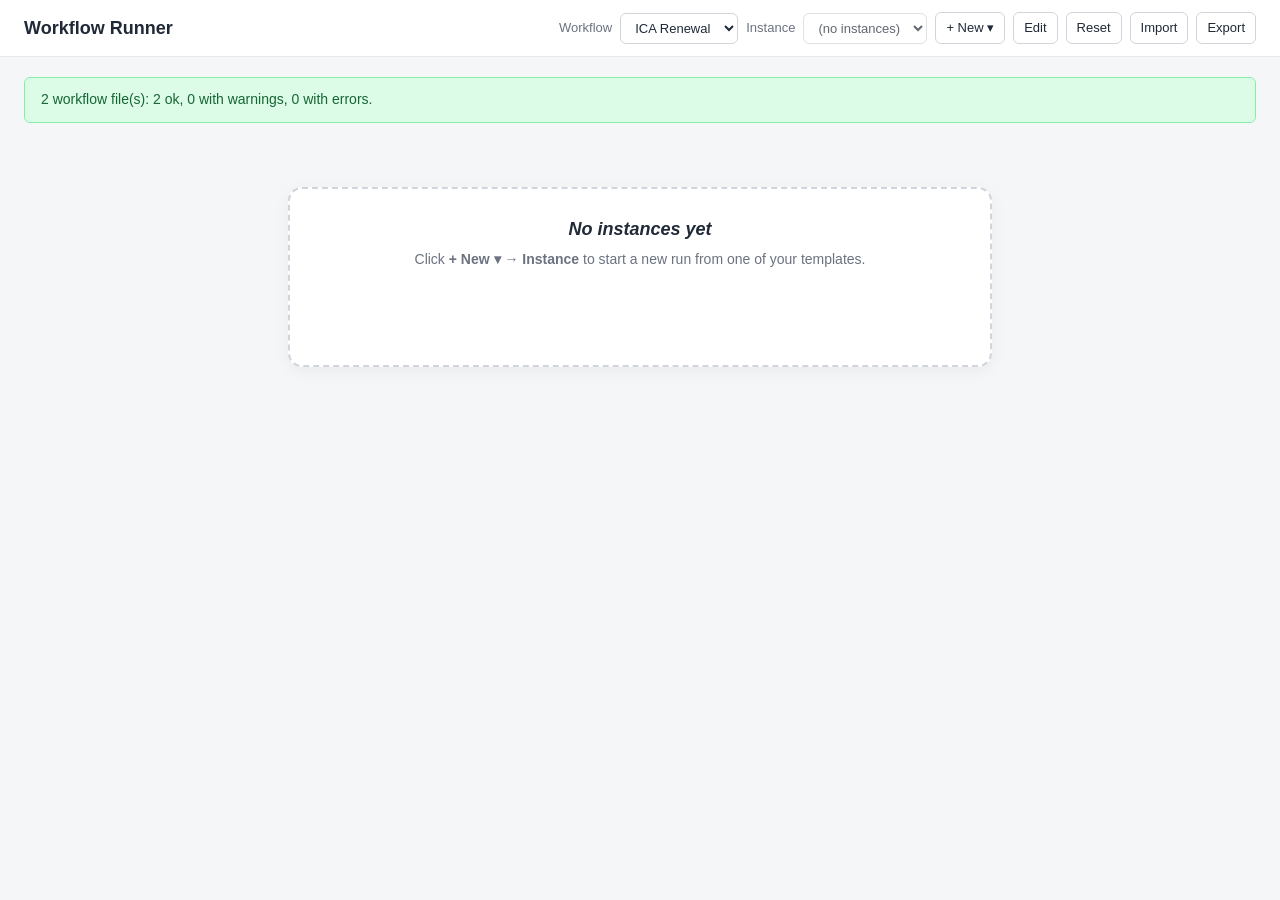
==== commit 9a3de4c0: "Client-side mode: drop the Python server, templates live in the browser Removes the dependency on se" ====
--- a/public/index.html
+++ b/public/index.html
@@ -23,7 +23,9 @@
       </span>
       <button id="edit-btn"    type="button" title="Edit the selected template">Edit</button>
       <button id="reset-btn"   type="button" title="Reset progress on the open instance">Reset</button>
-      <button id="reload-btn"  type="button" title="Re-read workflow files from disk">Reload</button>
+      <button id="import-btn"  type="button" title="Import templates from a JSON file">Import</button>
+      <button id="export-btn"  type="button" title="Export all templates to a JSON file">Export</button>
+      <input id="import-file" type="file" accept=".json,application/json" style="display:none">
     </div>
   </header>
 
@@ -172,6 +174,8 @@
 
   <script src="validator.js"></script>
   <script src="instances.js"></script>
+  <script src="builtin-workflows.js"></script>
+  <script src="templates.js"></script>
   <script src="editor-canvas.js"></script>
   <script src="editor.js"></script>
   <script src="app.js"></script>
--- a/public/styles.css
+++ b/public/styles.css
@@ -1339,6 +1339,23 @@
 }
 .canvas-svg .edge-delete-btn:hover ~ .edge-delete-btn-text { fill: white; }
 
+/* Edit-label "⋯" button for a selected edge, paired with the delete button. */
+.canvas-svg .edge-edit-btn {
+  fill: white;
+  stroke: var(--active);
+  stroke-width: 1.5;
+  cursor: pointer;
+}
+.canvas-svg .edge-edit-btn:hover { fill: var(--active); }
+.canvas-svg .edge-edit-btn-text {
+  fill: var(--active);
+  font-size: 14px;
+  font-weight: 700;
+  text-anchor: middle;
+  pointer-events: none;
+}
+.canvas-svg .edge-edit-btn:hover ~ .edge-edit-btn-text { fill: white; }
+
 .canvas-svg .edge-label-bg {
   fill: white;
   stroke: #d1d5db;
